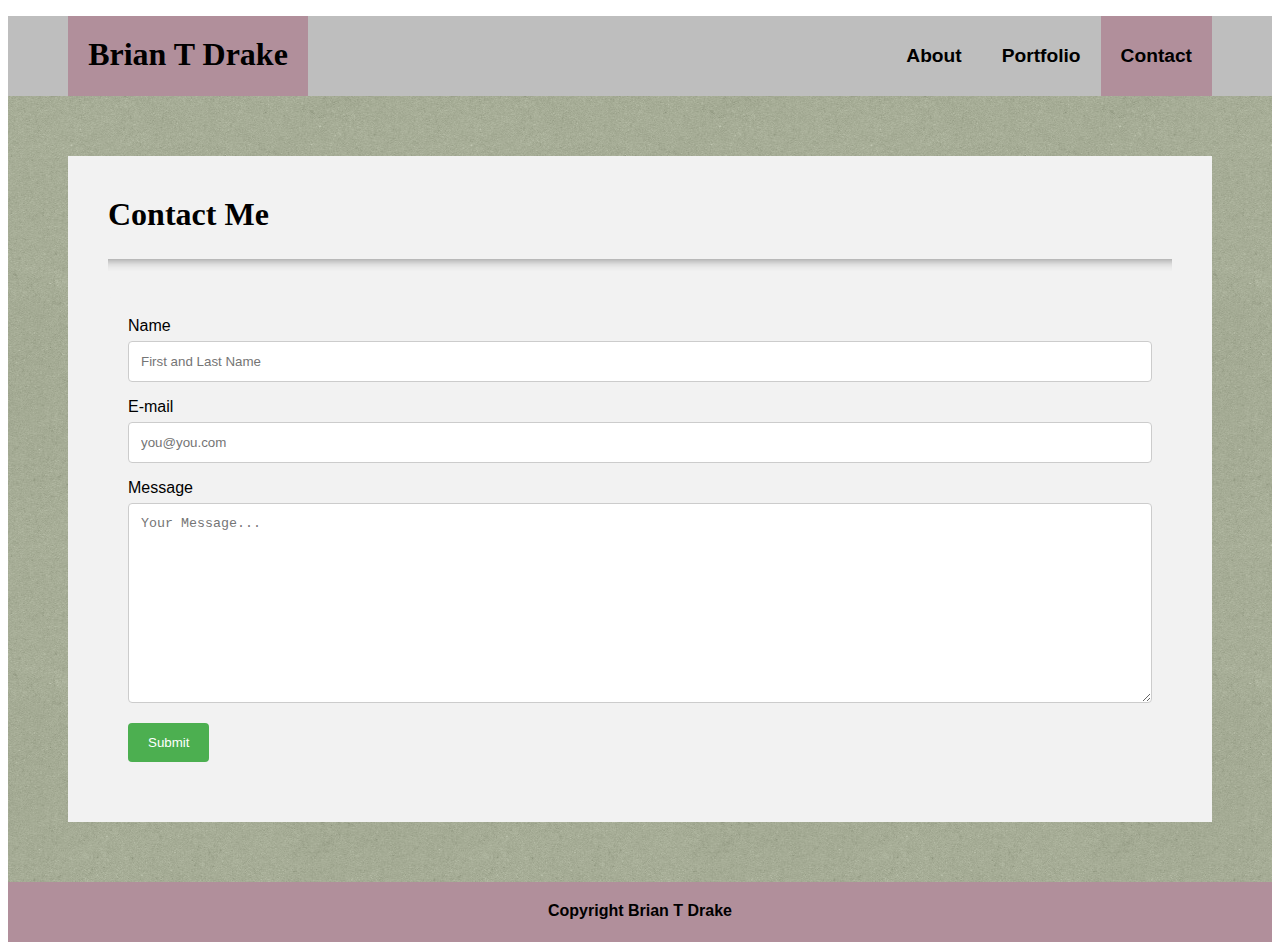
==== contact.html @ e9383ab7 "site near finished" ====
<!DOCTYPE html>
<html>
<head>
    <meta charset="utf-8" />
    <meta http-equiv="X-UA-Compatible" content="IE=edge">
    <title>Brian T Drake</title>
    <meta name="viewport" content="width=device-width, initial-scale=1">
    <link rel="stylesheet" type="text/css" media="screen" href="assets/css/style.css">
    
    
</head>
<body>
    <header>
        <div id="header">
            <div id="name">
                <h1>Brian T Drake</h1>
            </div>
            <ul>
                <li><a href="contact.html" class="active">Contact</a></li>
                <li><a href="portfolio.html">Portfolio</a></li>
                <li><a href="index.html">About</a></li>
            </ul>
        </div>
        <div class="smallnav">
            <ul>
                <li><a href="index.html">About</a></li>
                <li><a href="portfolio.html">Portfolio</a></li>
                <li class="active"><a href="contact.html">Contact</a></li>
            </ul>
        </div>
    </header>
    <div id="bigcontainer">
        <div id="innerdiv1">
                <h1>Contact Me</h1>
                <br>
                <hr>
                <br>
                <div class="container">
                    <form action="action_page.php">
                  
                      <label for="name">Name</label>
                      <input type="text" id="typename" name="typename" placeholder="First and Last Name">

                  
                      <label for="country">E-mail</label>
                      <input type="text" id="e-mail" name="e-mail" placeholder="you@you.com">

                  
                      <label for="message">Message</label>
                      <textarea id="message" name="message" placeholder="Your Message..." style="height:200px"></textarea>
                  
                      <input type="submit" value="Submit">
                  
                    </form>
                </div> 
        </div>
    </div>
    <div class="footer">
        <p>Copyright Brian T Drake</p>
    </div>
</body>
</html>
---- assets/css/style.css ----
/* Universal */
* {
    box-sizing: border-box;
}

body {
    font-family: 'Arial', 'Helvetica Neue', Helvetica, sans-serif;
}
h1, h2, h3 {
    font-family: 'Georgia', Times, Times New Roman, serif;
}

/* Header */
#header {
    background-color:#BEBEBE;
    height: 80px;
    margin: 0 auto;
    
}
#name {
    margin-left:60px;
    margin-top: auto;
    background-color: #B18F9B;
    height: 80px;
    width: 240px;
    padding: 20px 0;
    float:left;
}

#name h1 {
    margin: 0 auto;
    text-align: center;
    color: black;
}
#name h1:hover {
    color: #BEBEBE;
}

/* Nav Bar */

#header a {
    float: right;
    text-decoration: none;
    display:block;
    color: black;
    font-size: 1.2em;
    padding: 29px 20px;
    text-align: center;
    
    font-weight: bold;
}
#header a:hover {
    background-color:#B18F9B;
}
ul {
    margin-right: 60px;
    list-style-type: none;
}
.active {
    background-color: #B18F9B; 
}

/* Body */

#bigcontainer {

    height: auto;
    width: auto;
    background-image: URL("../images/green_cup.png");
    padding:60px;
    position: relative;
}
#innerdiv {
    padding: 40px;
    height: 500px;
    background-color: #f2f2f2;
    margin: auto;
    position: relative;
    
}
#innerdiv1 {
    padding: 40px;
    height: auto;
    background-color: #f2f2f2;
    margin: auto;
    position: relative;
    
}
#innerdiv h1 {
    margin: 0 auto;
}
#innerdiv1 h1 {
    margin: 0 auto;
}
hr {
    height: 12px;
    border: 0;
    box-shadow: inset 0 12px 12px -12px rgba(0, 0, 0, 0.5);
}
.profilepic {
    float: left;
    margin-right: 15px;
}
p {
    margin: 0;  
}
/* Style inputs with type="text", select elements and textareas */
input[type=text], select, textarea {
    width: 100%; /* Full width */
    padding: 12px; /* Some padding */  
    border: 1px solid #ccc; /* Gray border */
    border-radius: 4px; /* Rounded borders */
    box-sizing: border-box; /* Make sure that padding and width stays in place */
    margin-top: 6px; /* Add a top margin */
    margin-bottom: 16px; /* Bottom margin */
    resize: vertical /* Allow the user to vertically resize the textarea (not horizontally) */
}

/* Style the submit button with a specific background color etc */
input[type=submit] {
    background-color: #4CAF50;
    color: white;
    padding: 12px 20px;
    border: none;
    border-radius: 4px;
    cursor: pointer;
}

/* When moving the mouse over the submit button, add a darker green color */
input[type=submit]:hover {
    background-color: #45a049;
}

/* Add a background color and some padding around the form */
.container {
    border-radius: 5px;
    background-color: #f2f2f2;
    padding: 20px;
    margin: 0;
}
.containerflex {
    background-color: #f2f2f2;
    padding: 0;
    margin: 0;
    list-style: none;
    display: -webkit-box;
    display: -moz-box;
    display: -ms-flexbox;
    display: -webkit-flex;
    display: flex;
    -webkit-flex-flow: row wrap;
    justify-content: flex-start;

}
.flexitem {
    height: 200px;
    width: 200px;
    margin: 10px;
    color: #ffffff;
    font-weight: bold;
    font-size: 1.5em;
    text-align: center;
    position: relative;
    overflow: hidden;  
}


.flexitem div {
    height: 40px;
    width: 100%;
    background-color: black;
    padding: 7px;
    Opacity: 0.7;
    color: #ffffff;
    position: absolute;
    bottom: 10px;
    margin: auto;
    
}
#docker {
    background-image: url("../images/docker.png");
}
#dandd {
    background-image: url("../images/dandd.png");
}
#brewery {
    background-image: url("../images/beer.jpg");
}
#webapp {
    background-image: url("../images/internet.jpeg");
}
#accordion {
    background-image: url("../images/accordion.jpg");
}


/* Footer */

.footer {
    background-color: #B18F9B;
    height: 60px;
    width: 100%;
    color: black;
    font-weight: bold;
    text-align: center;
    padding: 20px;
}

/* /* /* Media Queries */
@media only screen and (min-width: 750px) {
    .smallnav {
        display: none;
    }
}


@media only screen and  (max-width: 749px) {
    /*Header*/
    h1 {
        font-size: 1.5em;
    }
    
    #header {
        height: 60px;
    }
    #name {
        margin-left: 40px;
        padding: 15px;
        height: 60px;
        margin-right: 200px;
    }
    #header a {
        display:none;
    }
    .smallnav {
        display: block;
        margin: 0;
        font-size: 1.2em;
        height: auto;


    }
    .smallnav ul {
        list-style-type: none;
        text-decoration: none;
        background-color: #BEBEBE;
        margin: 0;
        padding-top: 20px;   
    }
    .smallnav li {
        padding: 10px 0;
        width: 240px;
    }
    .smallnav a {
        text-decoration: none;
        color: black;   
        font-weight: bold;
    }
    .smallnav li:hover {
        background-color: #B18F9B;
    }


    /*body */
    #bigcontainer {
        padding: 40px;
    }
    #innerdiv {
        padding: 20px;
        height: auto;
    }
    .profilepic {
        background: url(./assets/images/DrakeProfileSmall.jpg);
        Width: 150px;
        Height: 200px;
        float: none;
        margin: 0 auto;
        
    }
    p.bio {
        padding-top: 10px;
        position: relative;
    }
    .containerflex {
        justify-content: space-around;
    }

}
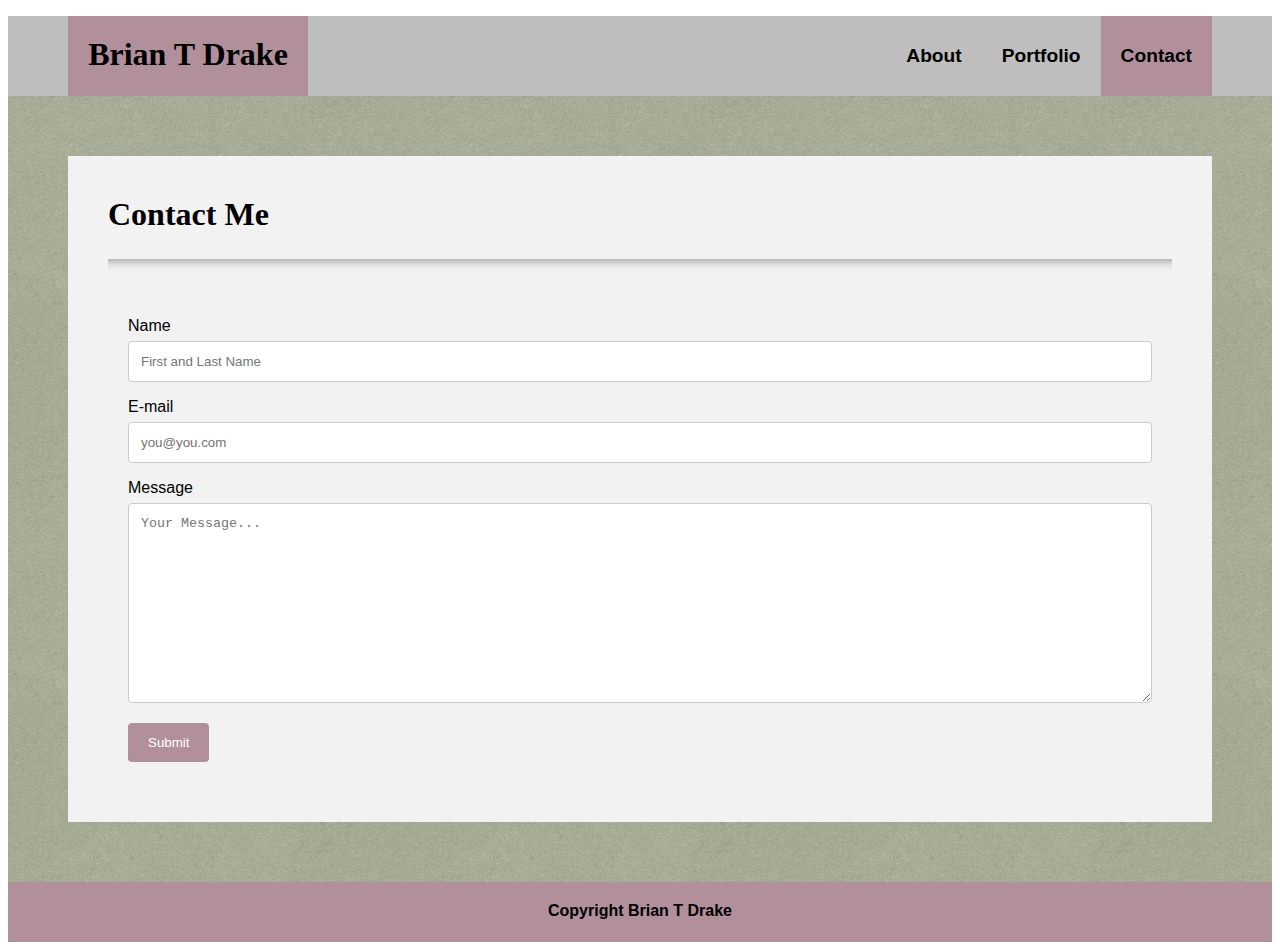
==== commit 495be147: "css clean up" ====
--- a/contact.html
+++ b/contact.html
@@ -30,13 +30,13 @@
         </div>
     </header>
     <div id="bigcontainer">
-        <div id="innerdiv1">
+        <div id="innerdiv1"> <!-- This Div has auto height -->
                 <h1>Contact Me</h1>
                 <br>
                 <hr>
                 <br>
-                <div class="container">
-                    <form action="action_page.php">
+                <div class="container"> <!-- This Div is the form -->
+                    <form action="action_page.php"> <!--Placeholder for real php file-->
                   
                       <label for="name">Name</label>
                       <input type="text" id="typename" name="typename" placeholder="First and Last Name">
--- a/assets/css/style.css
+++ b/assets/css/style.css
@@ -70,6 +70,8 @@
     padding:60px;
     position: relative;
 }
+
+/* This one is different because of the floating pic I couldn't do auto height */
 #innerdiv {
     padding: 40px;
     height: 500px;
@@ -78,6 +80,7 @@
     position: relative;
     
 }
+/* Auto Height Div */
 #innerdiv1 {
     padding: 40px;
     height: auto;
@@ -104,21 +107,21 @@
 p {
     margin: 0;  
 }
-/* Style inputs with type="text", select elements and textareas */
+
+/* Form Styling for Contact Page*/
 input[type=text], select, textarea {
-    width: 100%; /* Full width */
-    padding: 12px; /* Some padding */  
+    width: 100%; 
+    padding: 12px;  
     border: 1px solid #ccc; /* Gray border */
     border-radius: 4px; /* Rounded borders */
-    box-sizing: border-box; /* Make sure that padding and width stays in place */
-    margin-top: 6px; /* Add a top margin */
-    margin-bottom: 16px; /* Bottom margin */
+    margin-top: 6px; 
+    margin-bottom: 16px; 
     resize: vertical /* Allow the user to vertically resize the textarea (not horizontally) */
 }
 
-/* Style the submit button with a specific background color etc */
+/* Submit Button */
 input[type=submit] {
-    background-color: #4CAF50;
+    background-color: #B18F9B;
     color: white;
     padding: 12px 20px;
     border: none;
@@ -126,18 +129,20 @@
     cursor: pointer;
 }
 
-/* When moving the mouse over the submit button, add a darker green color */
+/* Hover over Button */
 input[type=submit]:hover {
-    background-color: #45a049;
-}
-
-/* Add a background color and some padding around the form */
+    background-color: #9C7180;
+}
+
+/* Form Container */
 .container {
     border-radius: 5px;
     background-color: #f2f2f2;
     padding: 20px;
     margin: 0;
 }
+
+/* Flex Container and Elements */
 .containerflex {
     background-color: #f2f2f2;
     padding: 0;
@@ -148,6 +153,7 @@
     display: -ms-flexbox;
     display: -webkit-flex;
     display: flex;
+    flex-flow: row wrap;
     -webkit-flex-flow: row wrap;
     justify-content: flex-start;
 
@@ -177,6 +183,8 @@
     margin: auto;
     
 }
+
+/* Pics inside portfolio items */
 #docker {
     background-image: url("../images/docker.png");
 }
@@ -206,14 +214,17 @@
     padding: 20px;
 }
 
-/* /* /* Media Queries */
+/*  Media Queries */
+
+/* Gets rid of smaller nav on large screens */
 @media only screen and (min-width: 750px) {
     .smallnav {
         display: none;
     }
 }
 
-
+/* Accomodates smaller screens with a different nav and padding/margin options 
+   as well as different flex options for how to stack the items */
 @media only screen and  (max-width: 749px) {
     /*Header*/
     h1 {
@@ -269,6 +280,7 @@
         padding: 20px;
         height: auto;
     }
+    /* Different profile pic for smaller screen */
     .profilepic {
         background: url(./assets/images/DrakeProfileSmall.jpg);
         Width: 150px;
@@ -277,10 +289,13 @@
         margin: 0 auto;
         
     }
+    /* Bio below pic on smaller screens rather than wrapping around */
     p.bio {
         padding-top: 10px;
         position: relative;
     }
+    
+    /* Centers content in flex boxes on portfolio page for smaller screens */
     .containerflex {
         justify-content: space-around;
     }
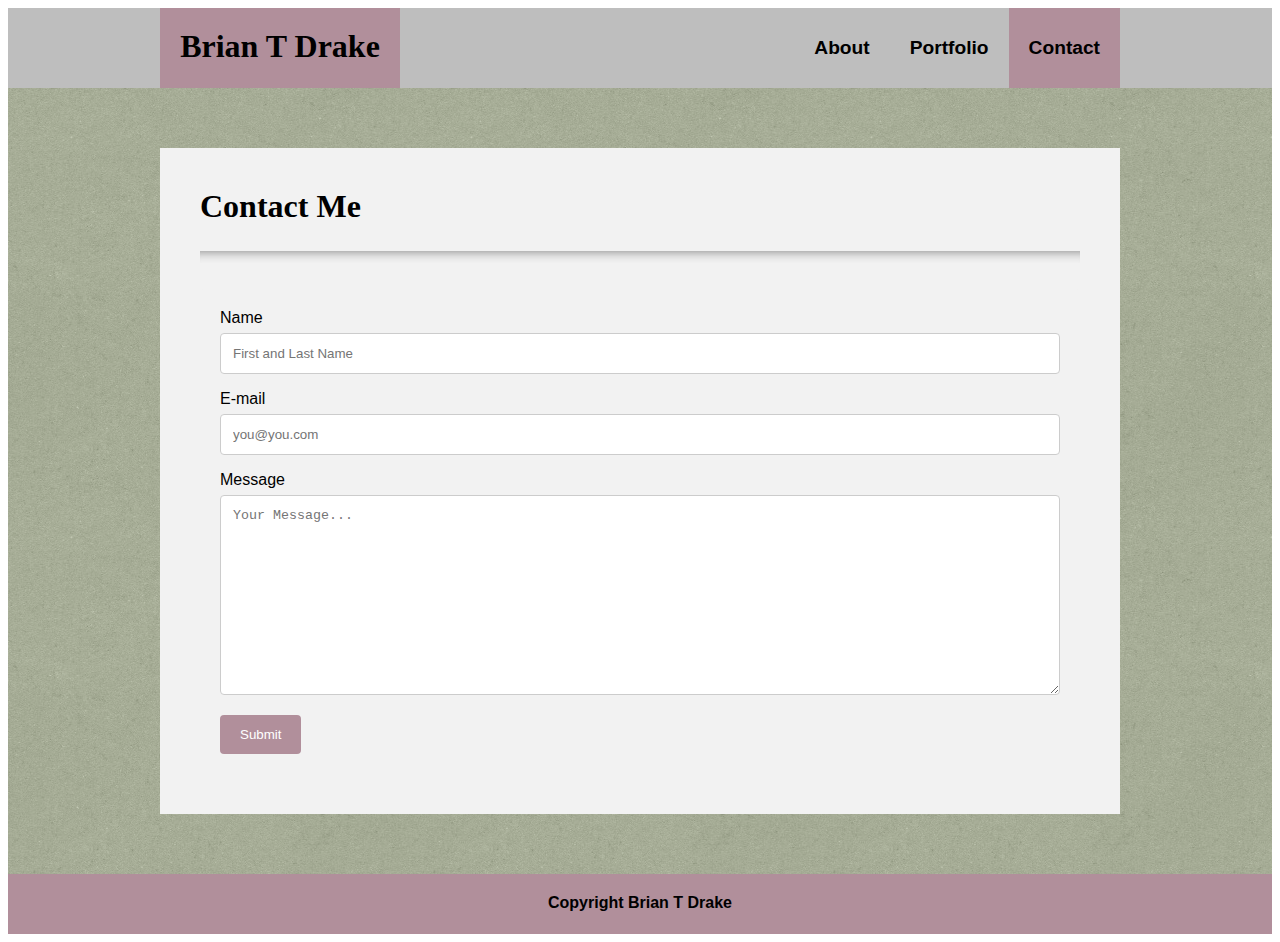
==== commit 71d89be7: "media query changes" ====
--- a/contact.html
+++ b/contact.html
@@ -12,16 +12,18 @@
 <body>
     <header>
         <div id="header">
-            <div id="name">
-                <h1>Brian T Drake</h1>
+            <div id="headercontainer">  <!-- This is to make header info stay 960 px or smaller on wide screens -->
+                <div id="name">
+                    <h1>Brian T Drake</h1>
+                </div>
+                <ul> <!--This nav is part of the header on larger screens-->
+                    <li><a href="contact.html" class="active">Contact</a></li>
+                    <li><a href="portfolio.html">Portfolio</a></li>
+                    <li><a href="index.html">About</a></li>
+                </ul>
             </div>
-            <ul>
-                <li><a href="contact.html" class="active">Contact</a></li>
-                <li><a href="portfolio.html">Portfolio</a></li>
-                <li><a href="index.html">About</a></li>
-            </ul>
         </div>
-        <div class="smallnav">
+        <div class="smallnav"><!--This nav is for smaller screens... blocked on larger screens-->
             <ul>
                 <li><a href="index.html">About</a></li>
                 <li><a href="portfolio.html">Portfolio</a></li>
--- a/assets/css/style.css
+++ b/assets/css/style.css
@@ -217,6 +217,23 @@
 /*  Media Queries */
 
 /* Gets rid of smaller nav on large screens */
+@media only screen and (min-width: 1080px) {
+    #innerdiv, #innerdiv1 {
+        width: 960px;
+    }
+    #headercontainer {
+        width: 960px;
+        margin: auto;
+    }
+    #name {
+        margin: 0;
+    }
+    ul {
+        margin: 0;
+    }
+}
+
+
 @media only screen and (min-width: 750px) {
     .smallnav {
         display: none;
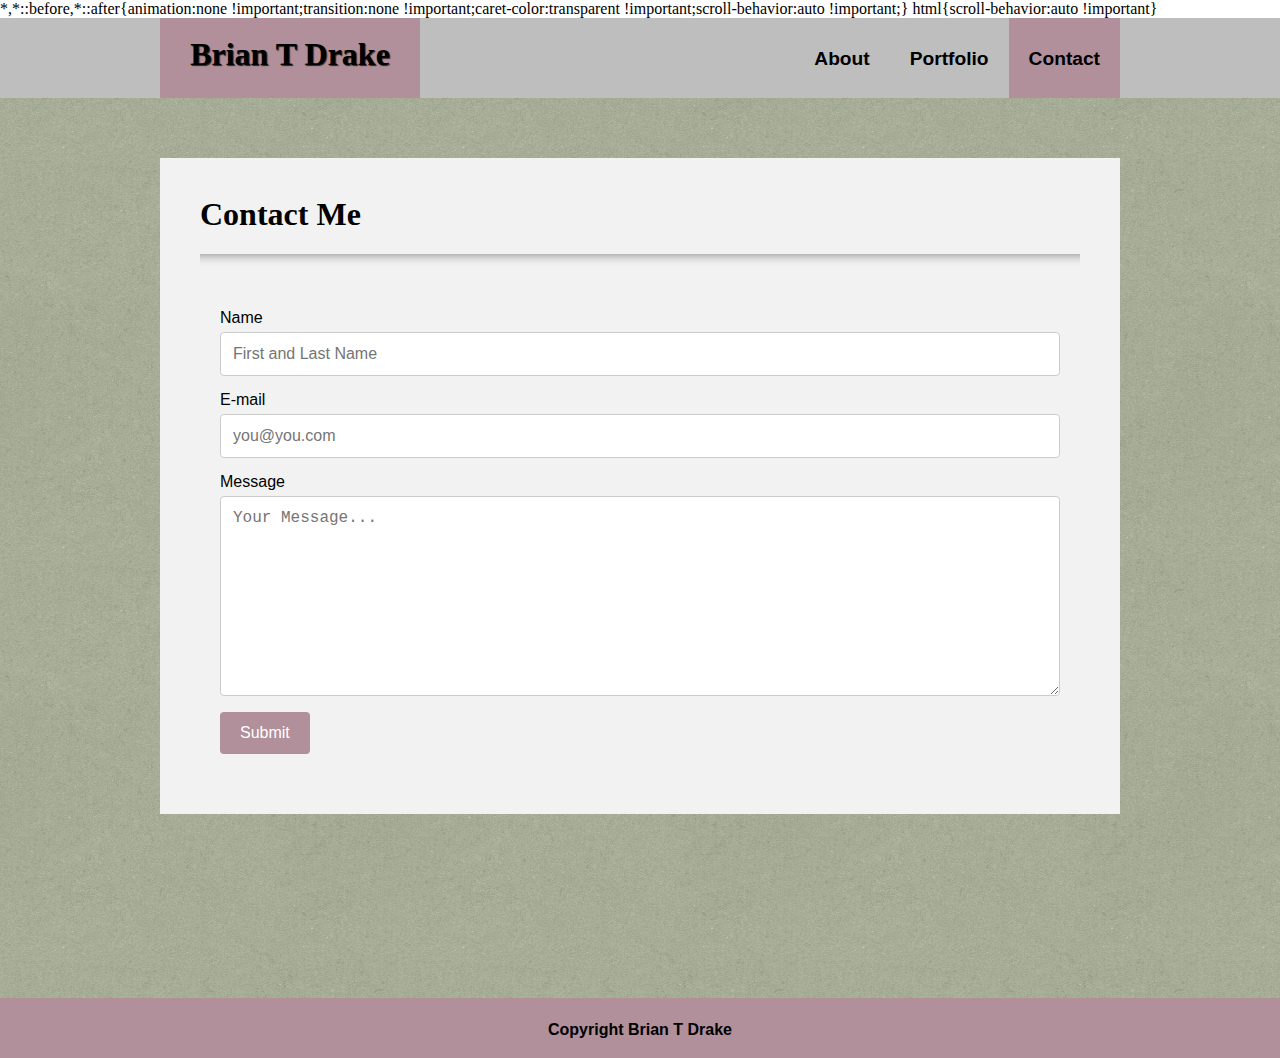
==== commit 90ad7736: "Overwriting old files" ====
--- a/contact.html
+++ b/contact.html
@@ -5,6 +5,7 @@
     <meta http-equiv="X-UA-Compatible" content="IE=edge">
     <title>Brian T Drake</title>
     <meta name="viewport" content="width=device-width, initial-scale=1">
+    <link rel="stylesheet" type="text/css" media="screen" href="assets/css/reset.css">
     <link rel="stylesheet" type="text/css" media="screen" href="assets/css/style.css">
     
     
--- a/assets/css/style.css
+++ b/assets/css/style.css
@@ -1,6 +1,17 @@
 /* Universal */
 * {
     box-sizing: border-box;
+    font-size: 16px; 
+    display: block;
+
+}
+html, body {
+    height: 100%;
+    margin: 0;
+}
+
+title {
+    display: none;
 }
 
 body {
@@ -8,6 +19,20 @@
 }
 h1, h2, h3 {
     font-family: 'Georgia', Times, Times New Roman, serif;
+    font-weight: bold;
+}
+h1 {
+    font-size: 2em;
+}
+h2 {
+    font-size: 1.7em;
+}
+h3 {
+    font-size: 1.3em;
+}
+
+p {
+    line-height: 1.5;
 }
 
 /* Header */
@@ -22,7 +47,7 @@
     margin-top: auto;
     background-color: #B18F9B;
     height: 80px;
-    width: 240px;
+    width: 260px;
     padding: 20px 0;
     float:left;
 }
@@ -31,9 +56,7 @@
     margin: 0 auto;
     text-align: center;
     color: black;
-}
-#name h1:hover {
-    color: #BEBEBE;
+    text-shadow: 1px 1px 1px #222;
 }
 
 /* Nav Bar */
@@ -44,9 +67,8 @@
     display:block;
     color: black;
     font-size: 1.2em;
-    padding: 29px 20px;
+    padding: 30.8px 20px;
     text-align: center;
-    
     font-weight: bold;
 }
 #header a:hover {
@@ -60,11 +82,12 @@
     background-color: #B18F9B; 
 }
 
+
 /* Body */
 
 #bigcontainer {
 
-    height: auto;
+    min-height: 100%;
     width: auto;
     background-image: URL("../images/green_cup.png");
     padding:60px;
@@ -78,7 +101,10 @@
     background-color: #f2f2f2;
     margin: auto;
     position: relative;
-    
+   
+}
+#innerdiv h1 {
+    color: black;
 }
 /* Auto Height Div */
 #innerdiv1 {
@@ -87,6 +113,7 @@
     background-color: #f2f2f2;
     margin: auto;
     position: relative;
+    
     
 }
 #innerdiv h1 {
@@ -139,7 +166,7 @@
     border-radius: 5px;
     background-color: #f2f2f2;
     padding: 20px;
-    margin: 0;
+    margin: 0 auto;
 }
 
 /* Flex Container and Elements */
@@ -211,15 +238,20 @@
     color: black;
     font-weight: bold;
     text-align: center;
-    padding: 20px;
+    padding-top: 20px;
+    
+    
+    
+    
 }
 
 /*  Media Queries */
 
-/* Gets rid of smaller nav on large screens */
+/* Makes central div and header only 960 px on larger screens */
 @media only screen and (min-width: 1080px) {
     #innerdiv, #innerdiv1 {
         width: 960px;
+        margin: auto;
     }
     #headercontainer {
         width: 960px;
@@ -233,7 +265,7 @@
     }
 }
 
-
+/* Gets rid of smaller nav on large screens */
 @media only screen and (min-width: 750px) {
     .smallnav {
         display: none;
